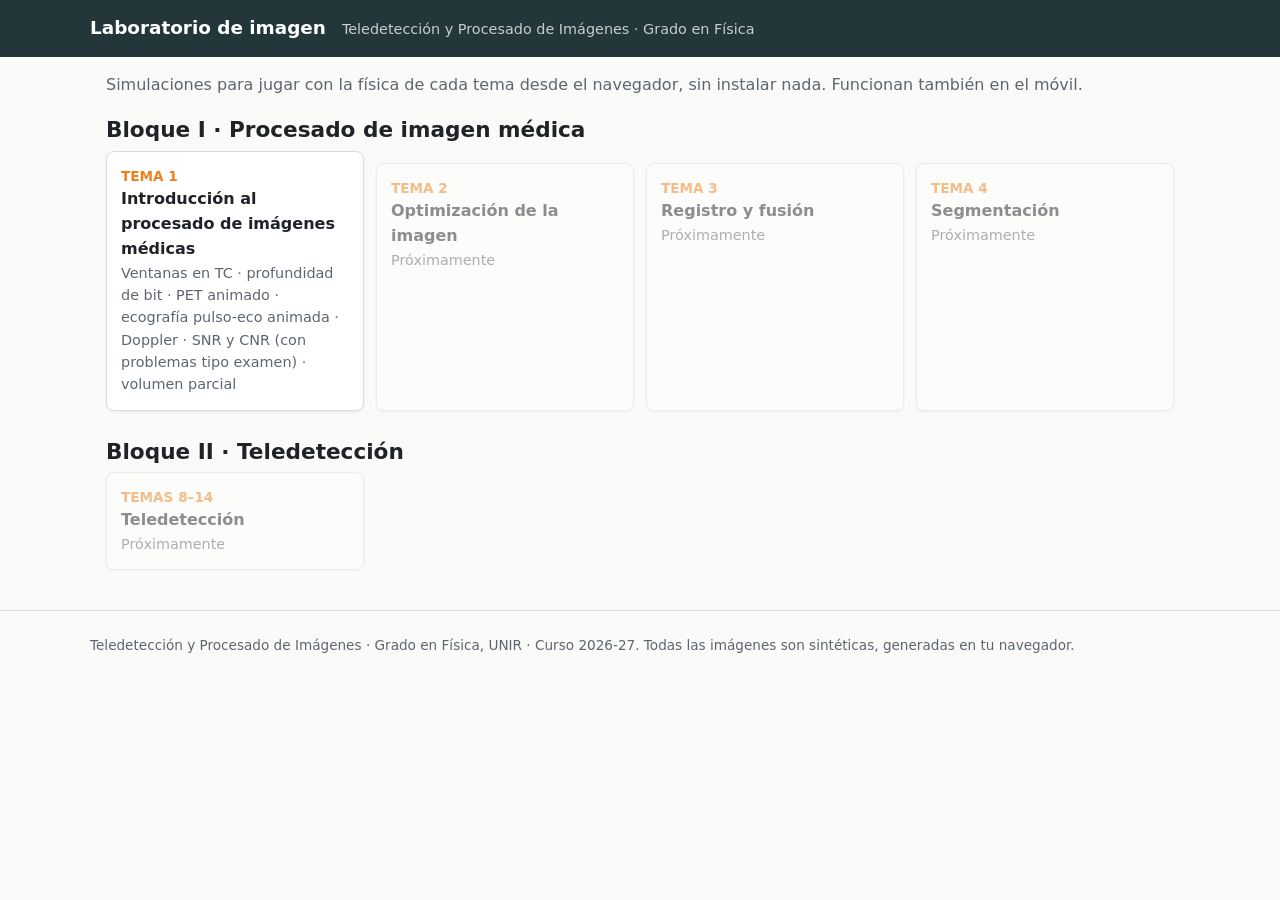
==== index.html @ a6db8fed "Tema 1: animaciones de PET y de ecografía pulso-eco - PET: aniquilaciones con pares de fotones de 51" ====
<!doctype html>
<html lang="es">
<head>
<meta charset="utf-8">
<meta name="viewport" content="width=device-width, initial-scale=1">
<title>Laboratorio de imagen</title>
<meta name="description" content="Simulaciones interactivas de la asignatura Teledetección y Procesado de Imágenes (Grado en Física, UNIR).">
<link rel="stylesheet" href="assets/estilo.css">
</head>
<body>
<header class="top">
  <div class="wrap">
    <h1>Laboratorio de imagen</h1>
    <span class="sub">Teledetección y Procesado de Imágenes · Grado en Física</span>
  </div>
</header>
<main class="wrap">
  <p class="lead">Simulaciones para jugar con la física de cada tema desde el navegador, sin instalar nada. Funcionan también en el móvil.</p>

  <h2>Bloque I · Procesado de imagen médica</h2>
  <div class="temas">
    <a class="card" href="tema01/">
      <div class="num">TEMA 1</div>
      <b>Introducción al procesado de imágenes médicas</b>
      <div class="muted">Ventanas en TC · profundidad de bit · PET animado · ecografía pulso-eco animada · Doppler · SNR y CNR (con problemas tipo examen) · volumen parcial</div>
    </a>
    <div class="card off"><div class="num">TEMA 2</div><b>Optimización de la imagen</b><div class="muted">Próximamente</div></div>
    <div class="card off"><div class="num">TEMA 3</div><b>Registro y fusión</b><div class="muted">Próximamente</div></div>
    <div class="card off"><div class="num">TEMA 4</div><b>Segmentación</b><div class="muted">Próximamente</div></div>
  </div>

  <h2 style="margin-top:24px">Bloque II · Teledetección</h2>
  <div class="temas">
    <div class="card off"><div class="num">TEMAS 8–14</div><b>Teledetección</b><div class="muted">Próximamente</div></div>
  </div>
</main>
<footer>
  <div class="wrap">
    Teledetección y Procesado de Imágenes · Grado en Física, UNIR · Curso 2026-27.
    Todas las imágenes son sintéticas, generadas en tu navegador.
  </div>
</footer>
</body>
</html>
---- assets/estilo.css ----
/* Laboratorio web — estilos comunes a todos los temas */
:root {
  --bg: #fafaf8;
  --surface: #ffffff;
  --text: #1f2328;
  --muted: #5d6670;
  --border: #d9dde1;
  --accent: #23373b;        /* mismo tono oscuro que metropolis */
  --accent-2: #eb811b;      /* naranja metropolis */
  --ok: #1a7f37;
  --bad: #c62828;
  --code-bg: #f1f3f5;
  --shadow: 0 1px 3px rgba(0, 0, 0, .08);
}
@media (prefers-color-scheme: dark) {
  :root:not([data-theme="light"]) {
    --bg: #15191c;
    --surface: #1d2226;
    --text: #e6e8ea;
    --muted: #9aa4ad;
    --border: #343b41;
    --accent: #9fc2c9;
    --accent-2: #f0a050;
    --ok: #56c271;
    --bad: #ef6b6b;
    --code-bg: #262c31;
    --shadow: none;
  }
}
:root[data-theme="dark"] {
  --bg: #15191c;
  --surface: #1d2226;
  --text: #e6e8ea;
  --muted: #9aa4ad;
  --border: #343b41;
  --accent: #9fc2c9;
  --accent-2: #f0a050;
  --ok: #56c271;
  --bad: #ef6b6b;
  --code-bg: #262c31;
  --shadow: none;
}

* { box-sizing: border-box; }
html { -webkit-text-size-adjust: 100%; }
body {
  margin: 0;
  background: var(--bg);
  color: var(--text);
  font: 16px/1.55 system-ui, -apple-system, "Segoe UI", Roboto, sans-serif;
}
a { color: var(--accent-2); }
header.top {
  background: #23373b;
  color: #fff;
  padding: 14px 16px;
}
header.top a { color: #fff; text-decoration: none; }
header.top .wrap { display: flex; flex-wrap: wrap; gap: 4px 16px; align-items: baseline; }
header.top h1 { font-size: 1.15rem; margin: 0; font-weight: 600; }
header.top .sub { opacity: .75; font-size: .9rem; }

nav.tabs {
  position: sticky; top: 0; z-index: 5;
  background: var(--surface);
  border-bottom: 1px solid var(--border);
  overflow-x: auto;
  white-space: nowrap;
}
nav.tabs .wrap { display: flex; gap: 2px; padding: 0 16px; }
nav.tabs a {
  display: inline-block;
  padding: 10px 12px;
  color: var(--muted);
  text-decoration: none;
  border-bottom: 3px solid transparent;
  font-size: .95rem;
}
nav.tabs a:hover { color: var(--text); }
nav.tabs a.active { color: var(--text); border-bottom-color: var(--accent-2); }

.wrap { max-width: 1100px; margin: 0 auto; }
main { padding: 16px; }
section.lab { display: none; }
section.lab.active { display: block; }

h2 { font-size: 1.35rem; margin: .4em 0 .2em; }
h3 { font-size: 1.05rem; margin: 1em 0 .3em; }
p.lead { color: var(--muted); margin-top: 0; }

.grid {
  display: grid;
  grid-template-columns: minmax(0, 1.2fr) minmax(0, 1fr);
  gap: 16px;
  align-items: start;
}
@media (max-width: 760px) { .grid { grid-template-columns: minmax(0, 1fr); } }

.card {
  background: var(--surface);
  border: 1px solid var(--border);
  border-radius: 8px;
  padding: 14px;
  box-shadow: var(--shadow);
}
.card + .card { margin-top: 12px; }

canvas.img {
  width: 100%;
  height: auto;
  display: block;
  background: #000;
  border-radius: 4px;
  image-rendering: pixelated;
  touch-action: none;
}
canvas.plot { width: 100%; height: auto; display: block; }

.ctrl { margin: 10px 0; }
.ctrl label { display: flex; justify-content: space-between; gap: 8px; font-size: .92rem; }
.ctrl label output { font-variant-numeric: tabular-nums; font-weight: 600; }
input[type=range] { width: 100%; accent-color: var(--accent-2); }

.btns { display: flex; flex-wrap: wrap; gap: 6px; margin: 8px 0; }
button {
  font: inherit; font-size: .9rem;
  padding: 6px 12px;
  border-radius: 6px;
  border: 1px solid var(--border);
  background: var(--bg);
  color: var(--text);
  cursor: pointer;
}
button:hover { border-color: var(--accent-2); }
button.primary { background: var(--accent-2); color: #fff; border-color: var(--accent-2); }

table.stats { border-collapse: collapse; width: 100%; font-size: .92rem; font-variant-numeric: tabular-nums; }
table.stats th, table.stats td { padding: 4px 6px; border-bottom: 1px solid var(--border); text-align: right; }
table.stats th:first-child, table.stats td:first-child { text-align: left; }

.reto {
  border-left: 4px solid var(--accent-2);
  background: var(--code-bg);
  padding: 10px 12px;
  border-radius: 0 6px 6px 0;
  margin: 12px 0;
  font-size: .95rem;
}
.reto strong:first-child { color: var(--accent-2); }
.formula {
  font-family: "Cambria Math", "STIX Two Math", Georgia, serif;
  background: var(--code-bg);
  padding: 6px 10px;
  border-radius: 6px;
  display: inline-block;
}
.muted { color: var(--muted); font-size: .9rem; }
.ok { color: var(--ok); font-weight: 600; }
.bad { color: var(--bad); font-weight: 600; }
.readout { font-variant-numeric: tabular-nums; font-size: .9rem; color: var(--muted); min-height: 1.5em; }
input[type=number], select {
  font: inherit; font-size: .95rem;
  padding: 4px 6px;
  border-radius: 6px;
  border: 1px solid var(--border);
  background: var(--bg);
  color: var(--text);
}
input[type=number] { width: 7em; }
.radios { display: flex; flex-wrap: wrap; gap: 12px; font-size: .92rem; }

footer {
  padding: 24px 16px;
  color: var(--muted);
  font-size: .85rem;
  border-top: 1px solid var(--border);
  margin-top: 24px;
}

/* portada */
.temas { display: grid; grid-template-columns: repeat(auto-fill, minmax(230px, 1fr)); gap: 12px; }
.temas a.card { text-decoration: none; color: var(--text); display: block; }
.temas a.card:hover { border-color: var(--accent-2); }
.temas .card.off { opacity: .5; }
.temas .num { color: var(--accent-2); font-weight: 700; font-size: .85rem; }
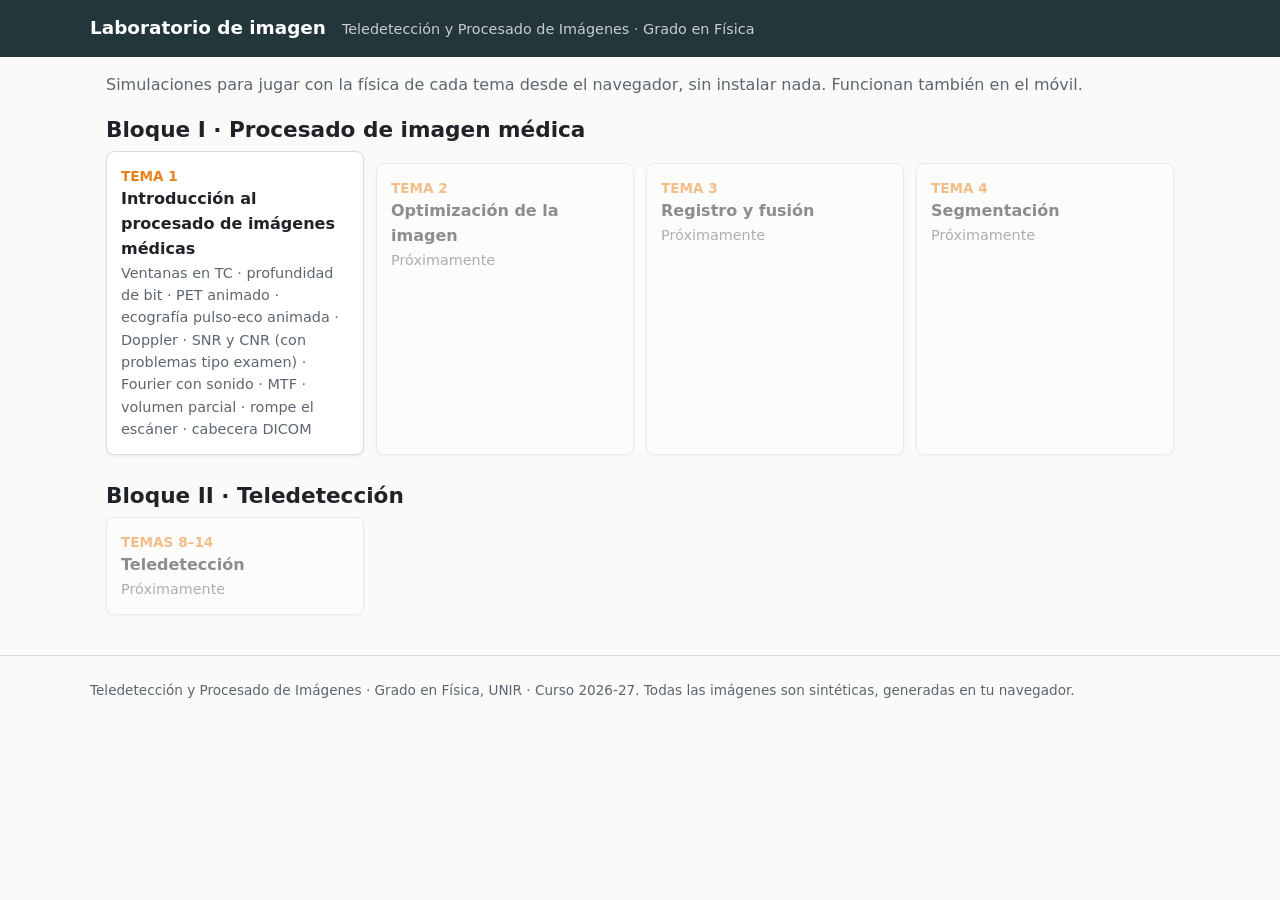
==== commit 4699d523: "Tema 1: Fourier con sonido y en imágenes, MTF, rompe el escáner y cabecera DICOM Cinco pestañas nuev" ====
--- a/index.html
+++ b/index.html
@@ -5,7 +5,20 @@
 <meta name="viewport" content="width=device-width, initial-scale=1">
 <title>Laboratorio de imagen</title>
 <meta name="description" content="Simulaciones interactivas de la asignatura Teledetección y Procesado de Imágenes (Grado en Física, UNIR).">
-<link rel="stylesheet" href="assets/estilo.css">
+<link rel="icon" href="assets/icono.svg" type="image/svg+xml">
+<meta property="og:type" content="website">
+<meta property="og:site_name" content="Laboratorio de imagen">
+<meta property="og:locale" content="es_ES">
+<meta property="og:title" content="Laboratorio de imagen">
+<meta property="og:description" content="Simulaciones interactivas de Teledetección y Procesado de Imágenes (Grado en Física): TC, PET, ecografía, SNR y más, en el navegador.">
+<meta property="og:url" content="https://miquelobrador.github.io/laboratorio-imagen/">
+<meta property="og:image" content="https://miquelobrador.github.io/laboratorio-imagen/assets/og.jpg">
+<meta property="og:image:type" content="image/jpeg">
+<meta property="og:image:width" content="1200">
+<meta property="og:image:height" content="630">
+<meta property="og:image:alt" content="Laboratorio de imagen: TC, PET y ecografía simulados">
+<meta name="twitter:card" content="summary_large_image">
+<link rel="stylesheet" href="assets/estilo.css?v=3">
 </head>
 <body>
 <header class="top">
@@ -22,7 +35,7 @@
     <a class="card" href="tema01/">
       <div class="num">TEMA 1</div>
       <b>Introducción al procesado de imágenes médicas</b>
-      <div class="muted">Ventanas en TC · profundidad de bit · PET animado · ecografía pulso-eco animada · Doppler · SNR y CNR (con problemas tipo examen) · volumen parcial</div>
+      <div class="muted">Ventanas en TC · profundidad de bit · PET animado · ecografía pulso-eco animada · Doppler · SNR y CNR (con problemas tipo examen) · Fourier con sonido · MTF · volumen parcial · rompe el escáner · cabecera DICOM</div>
     </a>
     <div class="card off"><div class="num">TEMA 2</div><b>Optimización de la imagen</b><div class="muted">Próximamente</div></div>
     <div class="card off"><div class="num">TEMA 3</div><b>Registro y fusión</b><div class="muted">Próximamente</div></div>
--- a/assets/estilo.css
+++ b/assets/estilo.css
@@ -117,8 +117,8 @@
 canvas.plot { width: 100%; height: auto; display: block; }
 
 .ctrl { margin: 10px 0; }
-.ctrl label { display: flex; justify-content: space-between; gap: 8px; font-size: .92rem; }
-.ctrl label output { font-variant-numeric: tabular-nums; font-weight: 600; }
+.ctrl label { display: block; font-size: .92rem; }
+.ctrl label output { float: right; margin-left: 8px; font-variant-numeric: tabular-nums; font-weight: 600; }
 input[type=range] { width: 100%; accent-color: var(--accent-2); }
 
 .btns { display: flex; flex-wrap: wrap; gap: 6px; margin: 8px 0; }
@@ -183,3 +183,17 @@
 .temas a.card:hover { border-color: var(--accent-2); }
 .temas .card.off { opacity: .5; }
 .temas .num { color: var(--accent-2); font-weight: 700; font-size: .85rem; }
+
+/* con muchas pestañas, en pantalla ancha pasan a dos filas en vez de desplazarse */
+@media (min-width: 761px) { nav.tabs { white-space: normal; } nav.tabs .wrap { flex-wrap: wrap; } }
+
+/* modo «artefacto misterioso»: los controles se ocultan hasta revelar */
+.oculto { filter: blur(6px); pointer-events: none; user-select: none; }
+
+/* juego de la cabecera DICOM */
+table.dicom td { text-align: left !important; cursor: pointer; vertical-align: top; }
+table.dicom tr:hover td { background: var(--code-bg); }
+table.dicom tr.marcada td { text-decoration: line-through; color: var(--bad); }
+table.dicom td.etq { font-family: ui-monospace, Consolas, monospace; font-size: .8rem; white-space: nowrap; }
+table.dicom .nota { display: inline-block; width: 100%; font-size: .8rem; font-weight: 400; margin-top: 2px; }
+details summary { cursor: pointer; color: var(--accent-2); margin-top: 6px; }
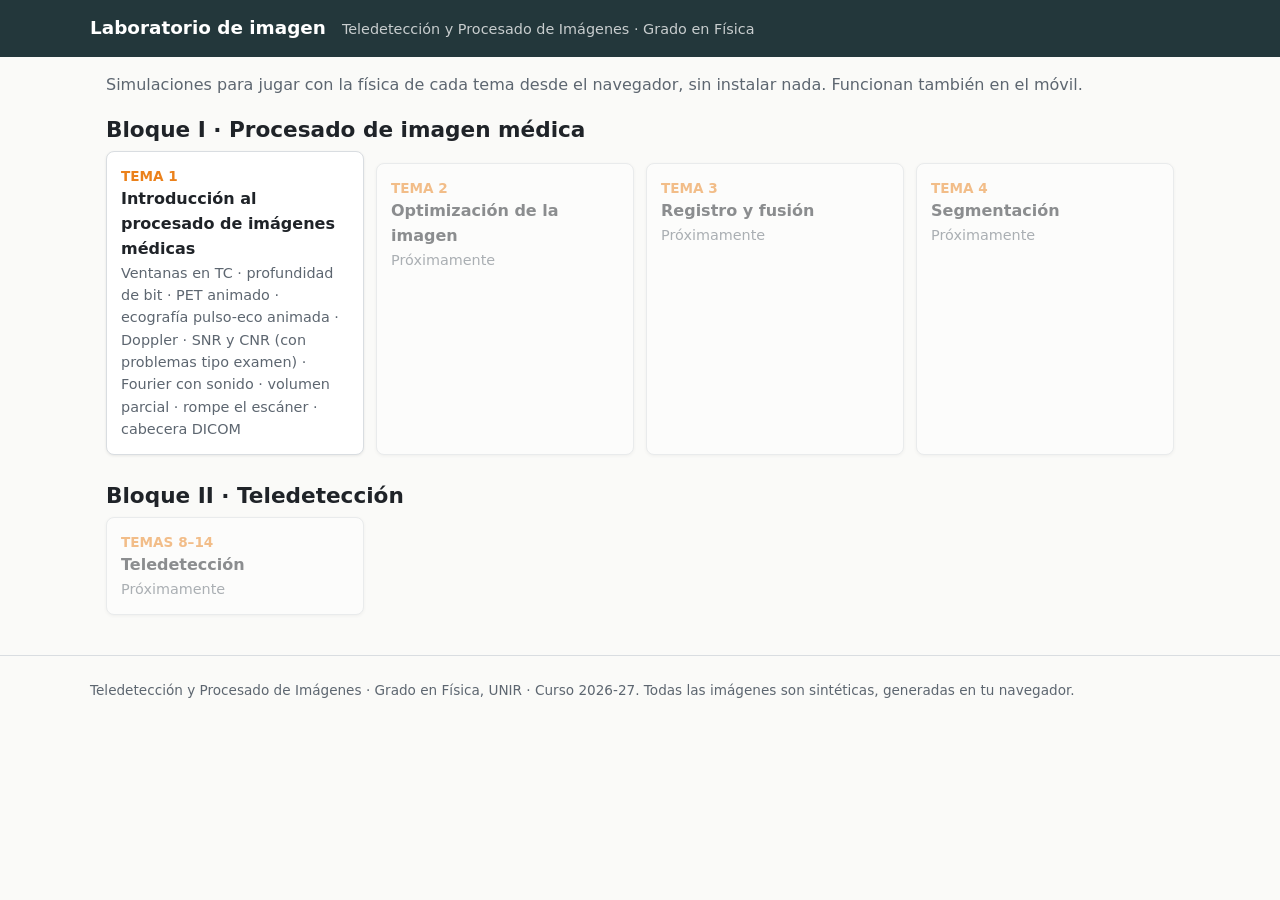
==== commit c9cb38af: "Tema 1: quitada la pestaña de la MTF (Fourier se usará en el Tema 2) Co-Authored-By: Claude Opus 5.5" ====
--- a/index.html
+++ b/index.html
@@ -35,7 +35,7 @@
     <a class="card" href="tema01/">
       <div class="num">TEMA 1</div>
       <b>Introducción al procesado de imágenes médicas</b>
-      <div class="muted">Ventanas en TC · profundidad de bit · PET animado · ecografía pulso-eco animada · Doppler · SNR y CNR (con problemas tipo examen) · Fourier con sonido · MTF · volumen parcial · rompe el escáner · cabecera DICOM</div>
+      <div class="muted">Ventanas en TC · profundidad de bit · PET animado · ecografía pulso-eco animada · Doppler · SNR y CNR (con problemas tipo examen) · Fourier con sonido · volumen parcial · rompe el escáner · cabecera DICOM</div>
     </a>
     <div class="card off"><div class="num">TEMA 2</div><b>Optimización de la imagen</b><div class="muted">Próximamente</div></div>
     <div class="card off"><div class="num">TEMA 3</div><b>Registro y fusión</b><div class="muted">Próximamente</div></div>
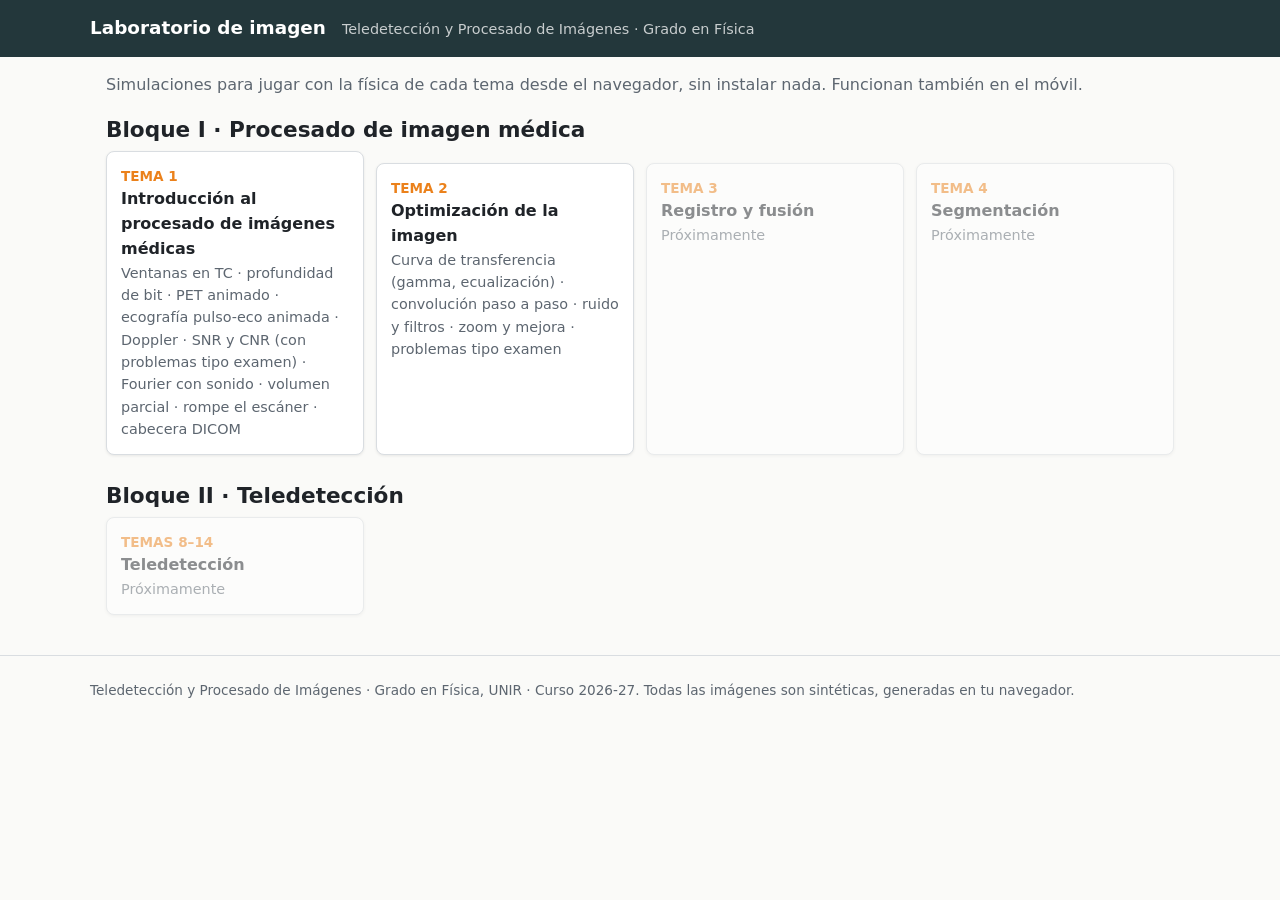
==== commit 4ffd09cb: "Tema 2: curva de transferencia, convolución paso a paso, ruido y filtros, zoom y mejora, con problem" ====
--- a/index.html
+++ b/index.html
@@ -37,7 +37,11 @@
       <b>Introducción al procesado de imágenes médicas</b>
       <div class="muted">Ventanas en TC · profundidad de bit · PET animado · ecografía pulso-eco animada · Doppler · SNR y CNR (con problemas tipo examen) · Fourier con sonido · volumen parcial · rompe el escáner · cabecera DICOM</div>
     </a>
-    <div class="card off"><div class="num">TEMA 2</div><b>Optimización de la imagen</b><div class="muted">Próximamente</div></div>
+    <a class="card" href="tema02/">
+      <div class="num">TEMA 2</div>
+      <b>Optimización de la imagen</b>
+      <div class="muted">Curva de transferencia (gamma, ecualización) · convolución paso a paso · ruido y filtros · zoom y mejora · problemas tipo examen</div>
+    </a>
     <div class="card off"><div class="num">TEMA 3</div><b>Registro y fusión</b><div class="muted">Próximamente</div></div>
     <div class="card off"><div class="num">TEMA 4</div><b>Segmentación</b><div class="muted">Próximamente</div></div>
   </div>
--- a/assets/estilo.css
+++ b/assets/estilo.css
@@ -197,3 +197,12 @@
 table.dicom td.etq { font-family: ui-monospace, Consolas, monospace; font-size: .8rem; white-space: nowrap; }
 table.dicom .nota { display: inline-block; width: 100%; font-size: .8rem; font-weight: 400; margin-top: 2px; }
 details summary { cursor: pointer; color: var(--accent-2); margin-top: 6px; }
+
+/* Tema 2: rejillas de números (convolución, problemas 3 × 3) */
+table.rejilla { border-collapse: collapse; font-variant-numeric: tabular-nums; font-size: .85rem; margin: 2px 0; }
+table.rejilla td { min-width: 2.5em; height: 2.1em; padding: 0 3px; text-align: center; border: 1px solid var(--border); }
+table.rejilla td[data-k] { cursor: pointer; }
+table.rejilla td.ventana { box-shadow: inset 0 0 0 2px var(--accent-2); }
+table.rejilla td.centro { box-shadow: inset 0 0 0 4px var(--accent-2); font-weight: 700; }
+table.rejilla td.vacia { color: var(--muted); background: var(--code-bg); }
+#zm-real.oculto { filter: blur(22px); }
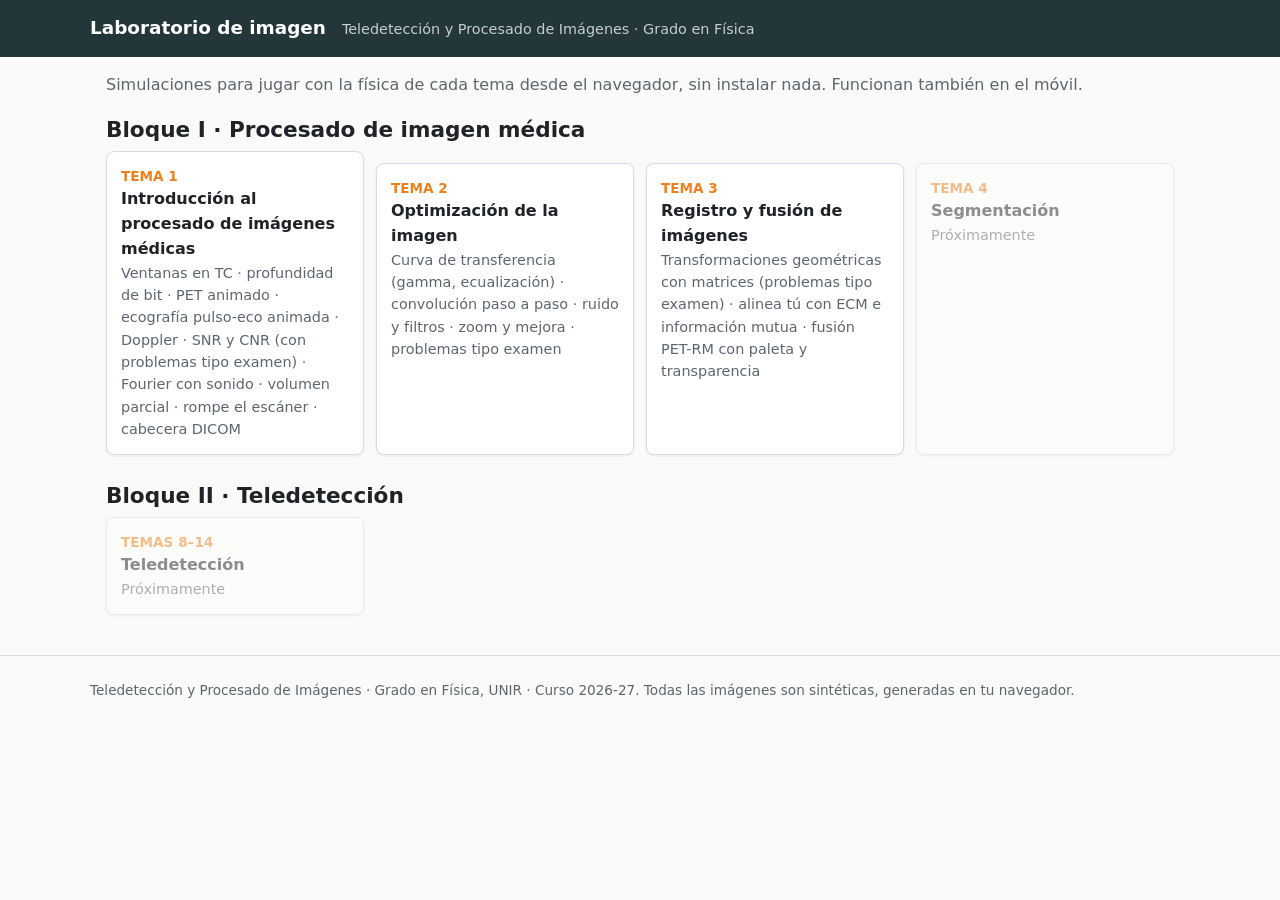
==== commit c3a93b78: "Tema 3: transformaciones geométricas con problemas tipo examen, «alinea tú» (registro con ECM e info" ====
--- a/index.html
+++ b/index.html
@@ -42,7 +42,11 @@
       <b>Optimización de la imagen</b>
       <div class="muted">Curva de transferencia (gamma, ecualización) · convolución paso a paso · ruido y filtros · zoom y mejora · problemas tipo examen</div>
     </a>
-    <div class="card off"><div class="num">TEMA 3</div><b>Registro y fusión</b><div class="muted">Próximamente</div></div>
+    <a class="card" href="tema03/">
+      <div class="num">TEMA 3</div>
+      <b>Registro y fusión de imágenes</b>
+      <div class="muted">Transformaciones geométricas con matrices (problemas tipo examen) · alinea tú con ECM e información mutua · fusión PET-RM con paleta y transparencia</div>
+    </a>
     <div class="card off"><div class="num">TEMA 4</div><b>Segmentación</b><div class="muted">Próximamente</div></div>
   </div>
 
--- a/assets/estilo.css
+++ b/assets/estilo.css
@@ -205,4 +205,5 @@
 table.rejilla td.ventana { box-shadow: inset 0 0 0 2px var(--accent-2); }
 table.rejilla td.centro { box-shadow: inset 0 0 0 4px var(--accent-2); font-weight: 700; }
 table.rejilla td.vacia { color: var(--muted); background: var(--code-bg); }
+table.rejilla td.relleno { opacity: .5; font-style: italic; outline: 1px dashed var(--muted); outline-offset: -3px; }
 #zm-real.oculto { filter: blur(22px); }
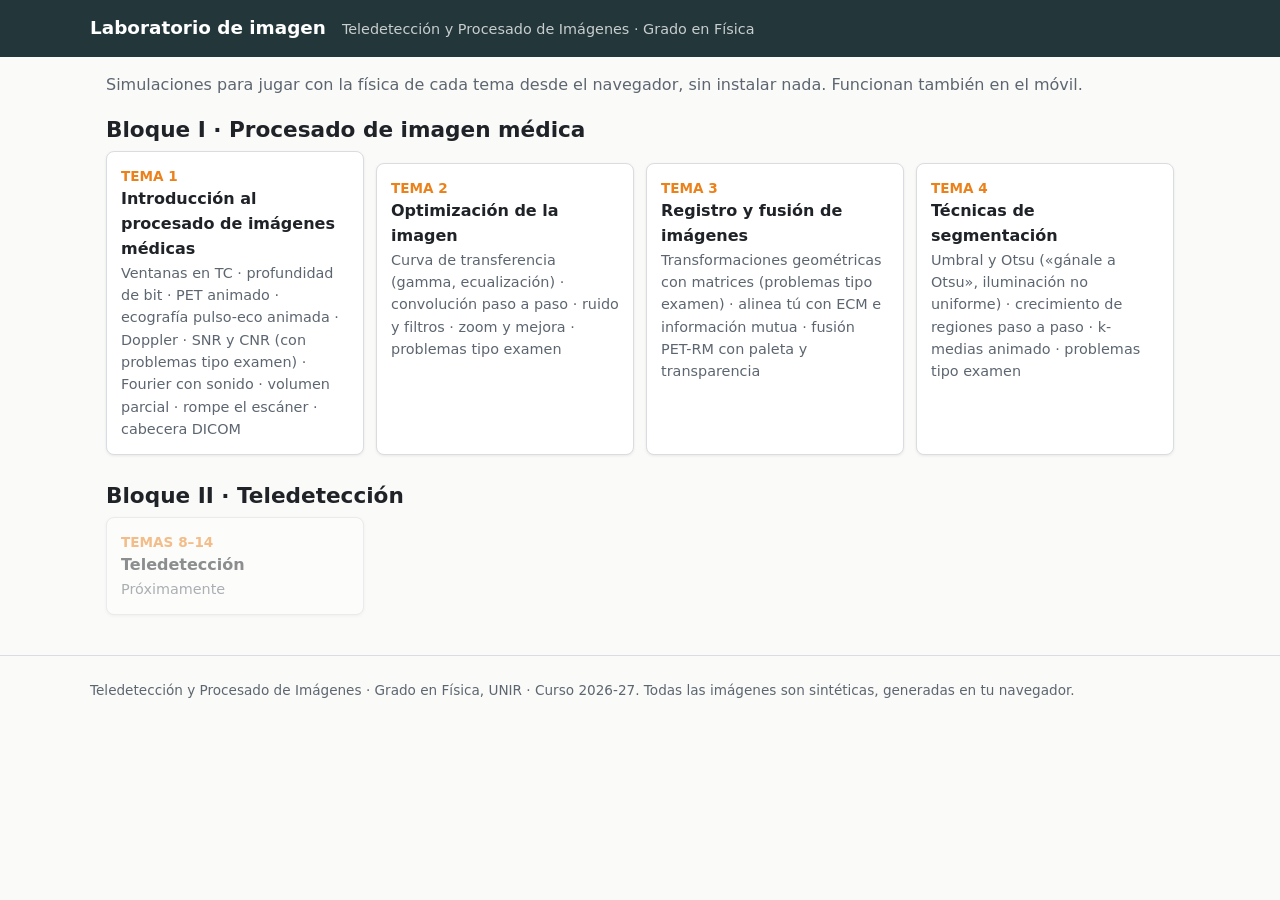
==== commit 62d278d3: "Tema 4: umbral y Otsu (gánale a Otsu, iluminación no uniforme, adaptativo), crecimiento de regiones " ====
--- a/index.html
+++ b/index.html
@@ -47,7 +47,11 @@
       <b>Registro y fusión de imágenes</b>
       <div class="muted">Transformaciones geométricas con matrices (problemas tipo examen) · alinea tú con ECM e información mutua · fusión PET-RM con paleta y transparencia</div>
     </a>
-    <div class="card off"><div class="num">TEMA 4</div><b>Segmentación</b><div class="muted">Próximamente</div></div>
+    <a class="card" href="tema04/">
+      <div class="num">TEMA 4</div>
+      <b>Técnicas de segmentación</b>
+      <div class="muted">Umbral y Otsu («gánale a Otsu», iluminación no uniforme) · crecimiento de regiones paso a paso · k-medias animado · problemas tipo examen</div>
+    </a>
   </div>
 
   <h2 style="margin-top:24px">Bloque II · Teledetección</h2>
--- a/assets/estilo.css
+++ b/assets/estilo.css
@@ -207,3 +207,21 @@
 table.rejilla td.vacia { color: var(--muted); background: var(--code-bg); }
 table.rejilla td.relleno { opacity: .5; font-style: italic; outline: 1px dashed var(--muted); outline-offset: -3px; }
 #zm-real.oculto { filter: blur(22px); }
+
+/* Tema 4: crecimiento de regiones (estados de cada casilla) */
+table.rejilla.grande td { min-width: 2.6em; height: 2.6em; font-size: .95rem; transition: background .25s; }
+table.rejilla td.semilla { background: #e3342f; color: #fff; font-weight: 700; }
+table.rejilla td.dentro { background: #f4a6a6; color: #111; }
+table.rejilla td.nuevo { box-shadow: inset 0 0 0 3px var(--accent-2); }
+table.rejilla td.fuera { color: var(--muted); text-decoration: line-through; background: var(--code-bg); }
+table.rejilla td.trampa { background: #ffe08a; color: #111; }
+table.rejilla td.pintada { background: #f4a6a6; color: #111; }
+table.rejilla td.bien { box-shadow: inset 0 0 0 3px var(--ok); }
+table.rejilla td.malo { box-shadow: inset 0 0 0 3px var(--bad); }
+table.rejilla.clic td { cursor: pointer; user-select: none; }
+.leyenda { display: inline-block; width: 1em; height: 1em; vertical-align: -2px; border: 1px solid var(--border); }
+.leyenda.semilla { background: #e3342f; } .leyenda.dentro { background: #f4a6a6; }
+.leyenda.fuera { background: var(--code-bg); } .leyenda.trampa { background: #ffe08a; }
+table.km { border-collapse: collapse; font-variant-numeric: tabular-nums; font-size: .9rem; margin-top: 8px; }
+table.km td, table.km th { border: 1px solid var(--border); padding: 3px 8px; text-align: center; }
+table.km td.min { font-weight: 700; }
